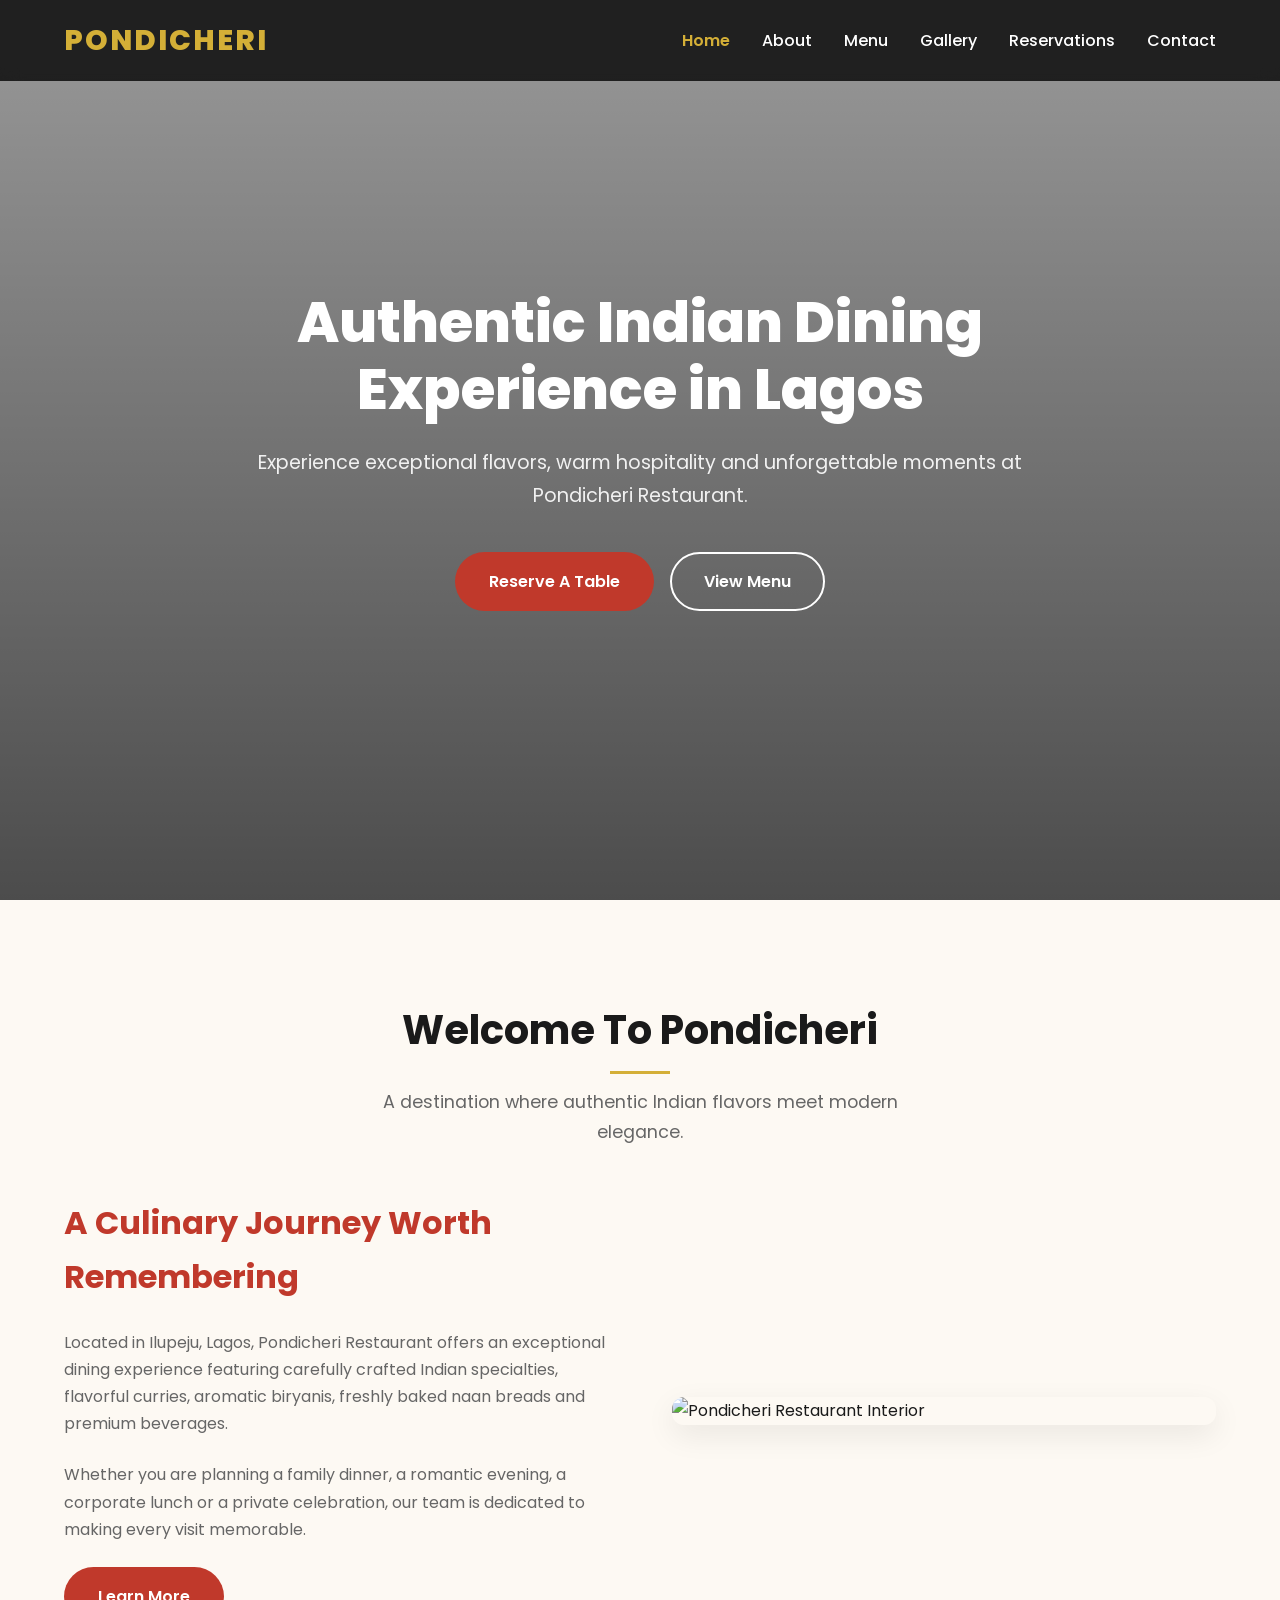
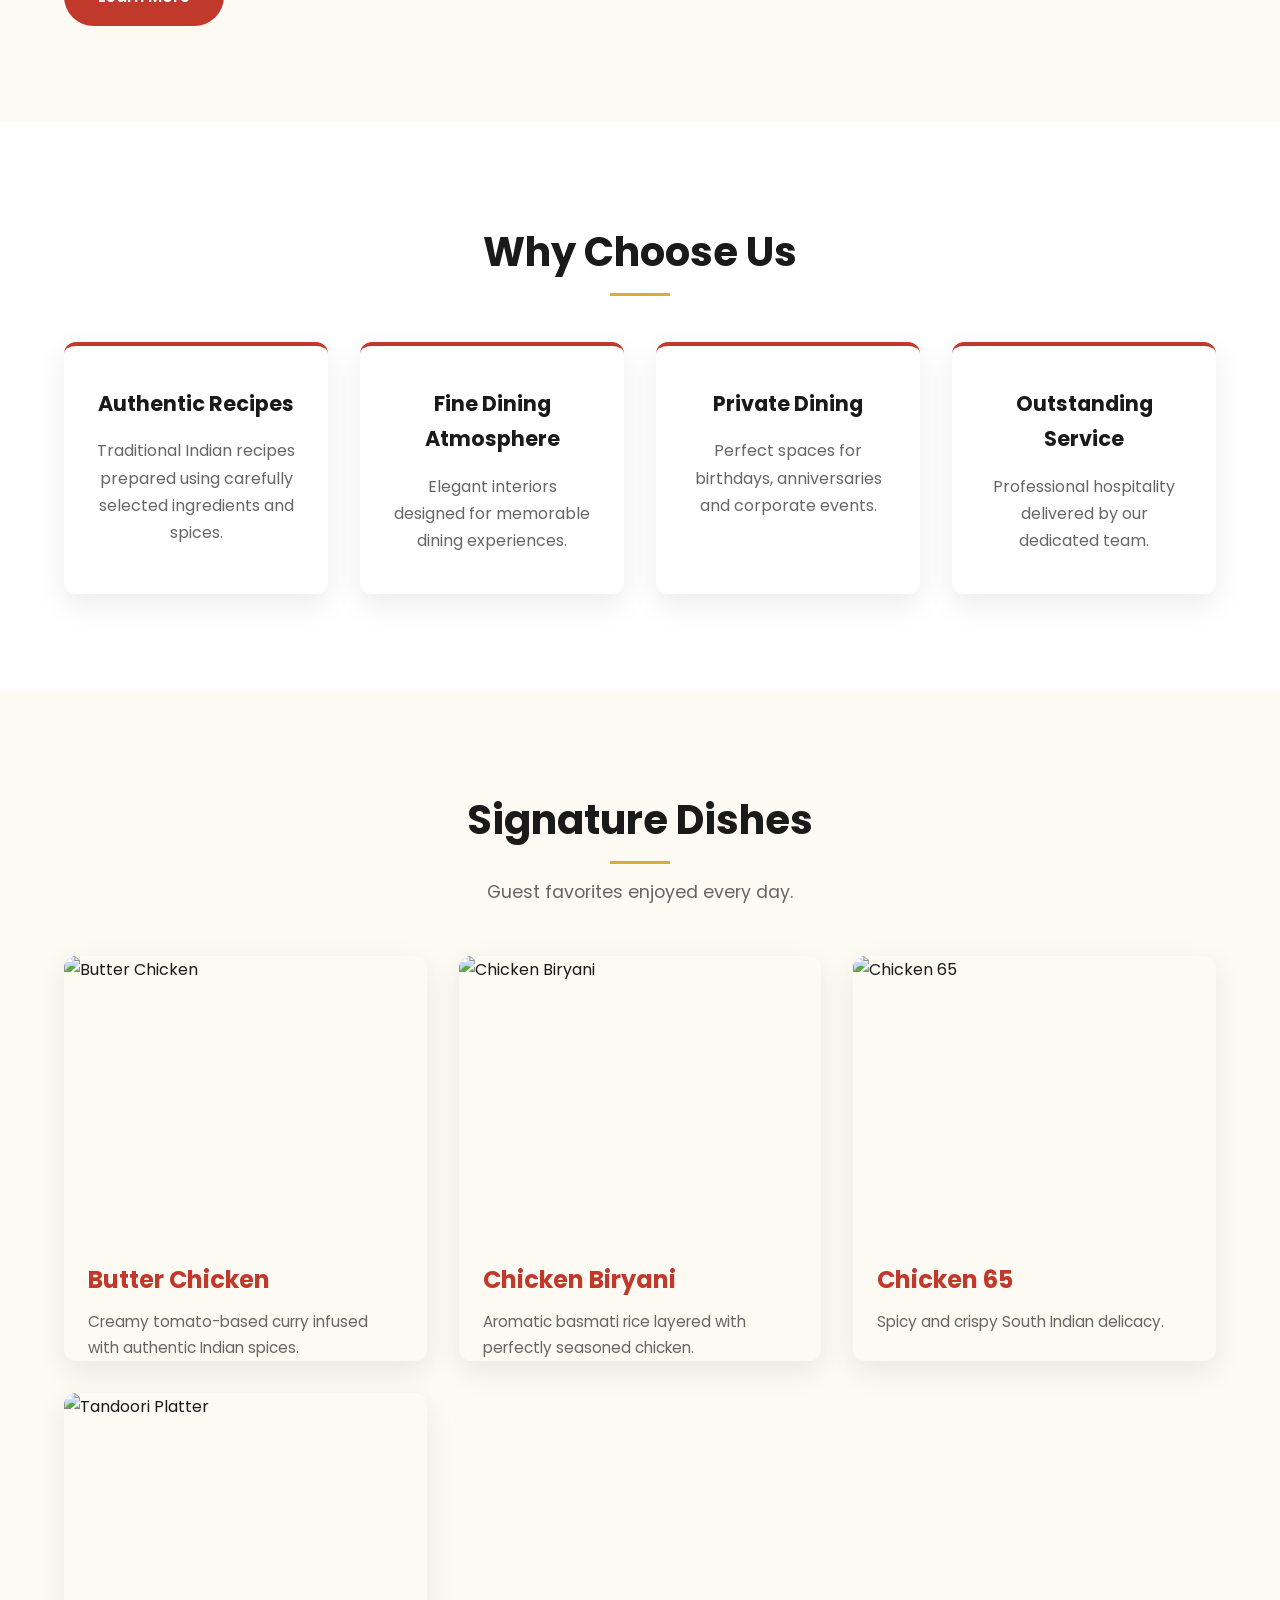
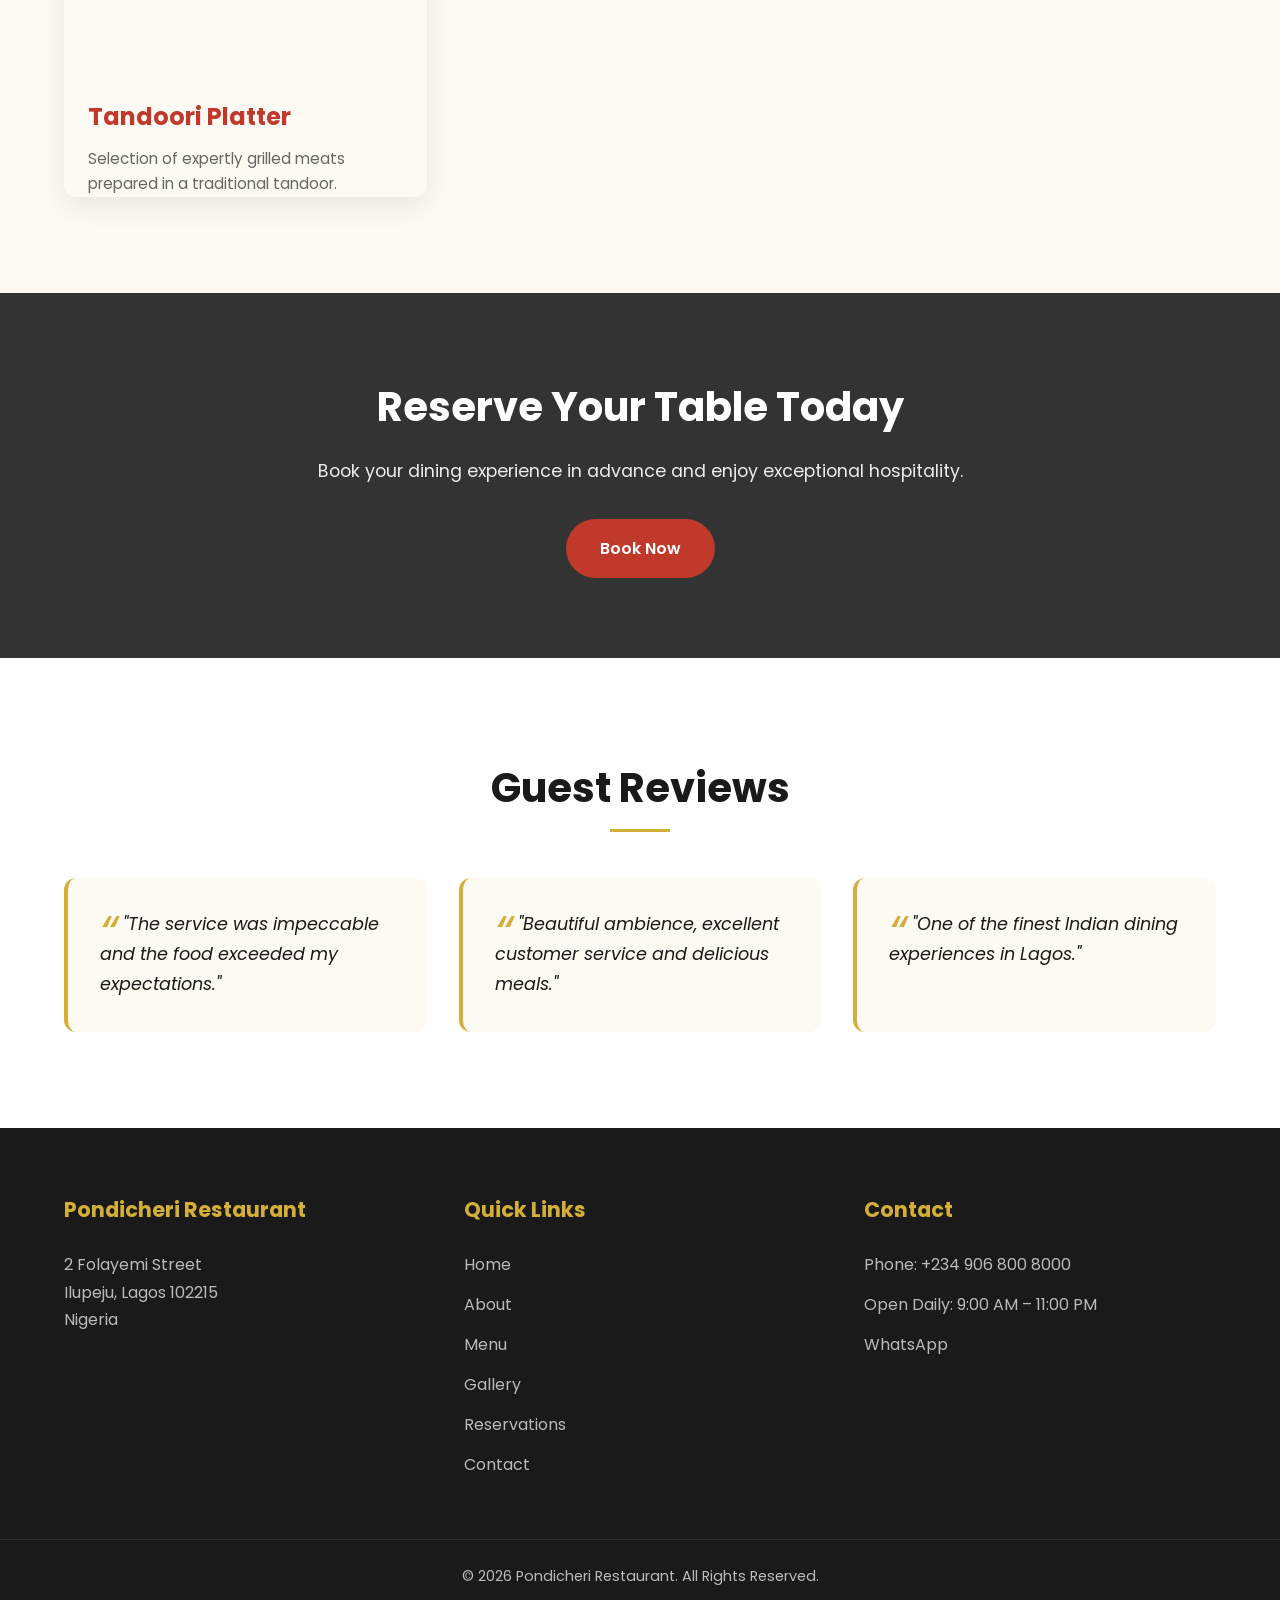
==== index.html @ 2c563795 "Add files via upload" ====
<!DOCTYPE html>
<html lang="en">
<head>
<meta charset="UTF-8">
<meta name="viewport" content="width=device-width, initial-scale=1.0">

<title>Pondicheri Restaurant | Authentic Indian Dining in Lagos</title>

<meta name="description" content="Authentic Indian dining experience in Lagos. Enjoy biryani, butter chicken, tandoori specialties, private dining and reservations at Pondicheri Restaurant.">

<meta name="keywords" content="Pondicheri Lagos, Indian Restaurant Lagos, Fine Dining Lagos, Butter Chicken Lagos, Chicken Biryani Lagos">

<meta property="og:title" content="Pondicheri Restaurant Lagos">
<meta property="og:description" content="Authentic Indian Dining Experience">
<meta property="og:type" content="website">

<link rel="stylesheet" href="style.css">

<link href="https://fonts.googleapis.com/css2?family=Poppins:wght@300;400;500;600;700;800&display=swap" rel="stylesheet">
</head>

<body>

<header class="header">

<div class="container">

<a href="index.html" class="logo">
PONDICHERI
</a>

<nav class="navbar">

<ul class="nav-links">

<li><a href="index.html">Home</a></li>

<li><a href="about.html">About</a></li>

<li><a href="menu.html">Menu</a></li>

<li><a href="gallery.html">Gallery</a></li>

<li><a href="reservations.html">Reservations</a></li>

<li><a href="contact.html">Contact</a></li>

</ul>

</nav>

<button id="menu-btn" class="menu-btn">
☰
</button>

</div>

</header>

<section class="hero">

<div class="overlay"></div>

<div class="hero-content">

<h1>
Authentic Indian Dining Experience in Lagos
</h1>

<p>
Experience exceptional flavors, warm hospitality and unforgettable moments at Pondicheri Restaurant.
</p>

<div class="hero-buttons">

<a href="reservation.html" class="btn-primary">
Reserve A Table
</a>

<a href="menu.html" class="btn-secondary">
View Menu
</a>

</div>

</div>

</section>

<section class="welcome">

<div class="container">

<div class="section-title">

<h2>Welcome To Pondicheri</h2>

<p>
A destination where authentic Indian flavors meet modern elegance.
</p>

</div>

<div class="welcome-grid">

<div class="welcome-text">

<h3>
A Culinary Journey Worth Remembering
</h3>

<p>
Located in Ilupeju, Lagos, Pondicheri Restaurant offers an exceptional dining experience featuring carefully crafted Indian specialties, flavorful curries, aromatic biryanis, freshly baked naan breads and premium beverages.
</p>

<p>
Whether you are planning a family dinner, a romantic evening, a corporate lunch or a private celebration, our team is dedicated to making every visit memorable.
</p>

<a href="about.html" class="btn-primary">
Learn More
</a>

</div>

<div class="welcome-image">

<img src="assets/images/restaurant-interior.jpg"
alt="Pondicheri Restaurant Interior">

</div>

</div>

</div>

</section>

<section class="features">

<div class="container">

<div class="section-title">

<h2>Why Choose Us</h2>

</div>

<div class="features-grid">

<div class="feature-card">

<h3>Authentic Recipes</h3>

<p>
Traditional Indian recipes prepared using carefully selected ingredients and spices.
</p>

</div>

<div class="feature-card">

<h3>Fine Dining Atmosphere</h3>

<p>
Elegant interiors designed for memorable dining experiences.
</p>

</div>

<div class="feature-card">

<h3>Private Dining</h3>

<p>
Perfect spaces for birthdays, anniversaries and corporate events.
</p>

</div>

<div class="feature-card">

<h3>Outstanding Service</h3>

<p>
Professional hospitality delivered by our dedicated team.
</p>

</div>

</div>

</div>

</section>

<section class="signature-dishes">

<div class="container">

<div class="section-title">

<h2>Signature Dishes</h2>

<p>
Guest favorites enjoyed every day.
</p>

</div>

<div class="dish-grid">

<div class="dish-card">

<img src="assets/images/butter-chicken.jpg" alt="Butter Chicken">

<h3>Butter Chicken</h3>

<p>
Creamy tomato-based curry infused with authentic Indian spices.
</p>

</div>

<div class="dish-card">

<img src="assets/images/biryani.jpg" alt="Chicken Biryani">

<h3>Chicken Biryani</h3>

<p>
Aromatic basmati rice layered with perfectly seasoned chicken.
</p>

</div>

<div class="dish-card">

<img src="assets/images/chicken65.jpg" alt="Chicken 65">

<h3>Chicken 65</h3>

<p>
Spicy and crispy South Indian delicacy.
</p>

</div>

<div class="dish-card">

<img src="assets/images/tandoori.jpg" alt="Tandoori Platter">

<h3>Tandoori Platter</h3>

<p>
Selection of expertly grilled meats prepared in a traditional tandoor.
</p>

</div>

</div>

</div>

</section>

<section class="reservation-banner">

<div class="container">

<h2>
Reserve Your Table Today
</h2>

<p>
Book your dining experience in advance and enjoy exceptional hospitality.
</p>

<a href="reservations.html" class="btn-primary">
Book Now
</a>

</div>

</section>

<section class="testimonials">

<div class="container">

<div class="section-title">

<h2>Guest Reviews</h2>

</div>

<div class="testimonial-grid">

<div class="testimonial">

<p>
"The service was impeccable and the food exceeded my expectations."
</p>

</div>

<div class="testimonial">

<p>
"Beautiful ambience, excellent customer service and delicious meals."
</p>

</div>

<div class="testimonial">

<p>
"One of the finest Indian dining experiences in Lagos."
</p>

</div>

</div>

</div>

</section>

<footer class="footer">

<div class="container footer-grid">

<div>

<h3>Pondicheri Restaurant</h3>

<p>
2 Folayemi Street<br>
Ilupeju, Lagos 102215<br>
Nigeria
</p>

</div>

<div>

<h3>Quick Links</h3>

<ul>

<li><a href="index.html">Home</a></li>

<li><a href="about.html">About</a></li>

<li><a href="menu.html">Menu</a></li>

<li><a href="gallery.html">Gallery</a></li>

<li><a href="reservation.html">Reservations</a></li>

<li><a href="contact.html">Contact</a></li>

</ul>

</div>

<div>

<h3>Contact</h3>

<p>Phone: +234 906 800 8000</p>

<p>Open Daily: 9:00 AM – 11:00 PM</p>

<a href="https://wa.me/2349068008000" target="_blank">
WhatsApp
</a>

</div>

</div>

<div class="copyright">

<p>
© 2026 Pondicheri Restaurant. All Rights Reserved.
</p>

</div>

</footer>


<script src="index.js">
    
</script>
</body>
</html>
---- style.css ----
:root {
  --primary: #C0392B;
  --primary-dark: #A93226;
  --accent: #D4AF37;
  --dark: #1A1A1A;
  --light: #FDF9F3;
  --gray: #666;
  --white: #FFFFFF;
  --shadow: 0 10px 30px rgba(0,0,0,0.08);
  --radius: 12px;
}

* {
  margin: 0;
  padding: 0;
  box-sizing: border-box;
}

html {
  scroll-behavior: smooth;
}

body {
  font-family: 'Poppins', sans-serif;
  line-height: 1.7;
  color: var(--dark);
  background: var(--white);
}

img {
  max-width: 100%;
  display: block;
}

.container {
  width: 90%;
  max-width: 1200px;
  margin: 0 auto;
}

.section-title {
  text-align: center;
  margin-bottom: 3rem;
}

.section-title h2 {
  font-size: 2.5rem;
  font-weight: 700;
  color: var(--dark);
  margin-bottom: 0.5rem;
  position: relative;
  display: inline-block;
}

.section-title h2:after {
  content: '';
  position: absolute;
  bottom: -10px;
  left: 50%;
  transform: translateX(-50%);
  width: 60px;
  height: 3px;
  background: var(--accent);
}

.section-title p {
  color: var(--gray);
  font-size: 1.1rem;
  max-width: 600px;
  margin: 1rem auto 0;
}

.btn-primary, .btn-secondary {
  display: inline-block;
  padding: 14px 32px;
  border-radius: 50px;
  font-weight: 600;
  text-decoration: none;
  transition: all 0.3s ease;
  font-size: 1rem;
  border: 2px solid transparent;
}

.btn-primary {
  background: var(--primary);
  color: var(--white);
}

.btn-primary:hover {
  background: var(--primary-dark);
  transform: translateY(-3px);
  box-shadow: 0 8px 20px rgba(192, 57, 43, 0.3);
}

.btn-secondary {
  background: transparent;
  color: var(--white);
  border-color: var(--white);
}

.btn-secondary:hover {
  background: var(--white);
  color: var(--dark);
  transform: translateY(-3px);
}

/* Header */
.header {
  position: fixed;
  top: 0;
  width: 100%;
  background: rgba(26, 26, 26, 0.95);
  backdrop-filter: blur(10px);
  z-index: 1000;
  padding: 1rem 0;
}

.header .container {
  display: flex;
  justify-content: space-between;
  align-items: center;
}

.logo {
  font-size: 1.8rem;
  font-weight: 800;
  color: var(--accent);
  text-decoration: none;
  letter-spacing: 2px;
}

.nav-links {
  display: flex;
  list-style: none;
  gap: 2rem;
}

.nav-links a {
  color: var(--white);
  text-decoration: none;
  font-weight: 500;
  transition: color 0.3s ease;
}

.nav-links a:hover {
  color: var(--accent);
}

.menu-btn {
  display: none;
  background: none;
  border: none;
  color: var(--white);
  font-size: 1.8rem;
  cursor: pointer;
}

/* Hero */
.hero {
  height: 100vh;
  background: url('assets/images/hero-bg.jpg') center/cover no-repeat;
  position: relative;
  display: flex;
  align-items: center;
  text-align: center;
  color: var(--white);
}

.overlay {
  position: absolute;
  inset: 0;
  background: linear-gradient(0deg, rgba(0,0,0,0.7), rgba(0,0,0,0.4));
}

.hero-content {
  position: relative;
  z-index: 2;
  max-width: 800px;
  margin: 0 auto;
  padding: 0 1rem;
}

.hero h1 {
  font-size: 3.5rem;
  font-weight: 800;
  line-height: 1.2;
  margin-bottom: 1.5rem;
}

.hero p {
  font-size: 1.2rem;
  margin-bottom: 2.5rem;
  opacity: 0.9;
}

.hero-buttons {
  display: flex;
  gap: 1rem;
  justify-content: center;
  flex-wrap: wrap;
}

/* Welcome */
.welcome {
  padding: 6rem 0;
  background: var(--light);
}

.welcome-grid {
  display: grid;
  grid-template-columns: 1fr 1fr;
  gap: 4rem;
  align-items: center;
}

.welcome-text h3 {
  font-size: 2rem;
  margin-bottom: 1.5rem;
  color: var(--primary);
}

.welcome-text p {
  margin-bottom: 1.5rem;
  color: var(--gray);
}

.welcome-image img {
  border-radius: var(--radius);
  box-shadow: var(--shadow);
}

/* Features */
.features {
  padding: 6rem 0;
}

.features-grid {
  display: grid;
  grid-template-columns: repeat(auto-fit, minmax(250px, 1fr));
  gap: 2rem;
}

.feature-card {
  background: var(--white);
  padding: 2.5rem 2rem;
  border-radius: var(--radius);
  text-align: center;
  box-shadow: var(--shadow);
  transition: transform 0.3s ease;
  border-top: 4px solid var(--primary);
}

.feature-card:hover {
  transform: translateY(-10px);
}

.feature-card h3 {
  font-size: 1.3rem;
  margin-bottom: 1rem;
  color: var(--dark);
}

.feature-card p {
  color: var(--gray);
}

/* Signature Dishes */
.signature-dishes {
  padding: 6rem 0;
  background: var(--light);
}

.dish-grid {
  display: grid;
  grid-template-columns: repeat(auto-fit, minmax(270px, 1fr));
  gap: 2rem;
}

.dish-card {
  background: var(--white);
  border-radius: var(--radius);
  overflow: hidden;
  box-shadow: var(--shadow);
  transition: transform 0.3s ease;
}

.dish-card:hover {
  transform: translateY(-8px);
}

.dish-card img {
  height: 250px;
  width: 100%;
  object-fit: cover;
}

.dish-card h3 {
  padding: 1.5rem 1.5rem 0.5rem;
  font-size: 1.4rem;
  color: var(--primary);
}

.dish-card p {
  padding: 0 1.5rem 1.5rem;
  color: var(--gray);
}

/* Reservation Banner */
.reservation-banner {
  padding: 5rem 0;
  background: linear-gradient(rgba(0,0,0,0.8), rgba(0,0,0,0.8)), url('assets/images/tandoor.jpg') center/cover;
  text-align: center;
  color: var(--white);
}

.reservation-banner h2 {
  font-size: 2.5rem;
  margin-bottom: 1rem;
}

.reservation-banner p {
  margin-bottom: 2rem;
  font-size: 1.1rem;
  opacity: 0.9;
}

/* Testimonials */
.testimonials {
  padding: 6rem 0;
}

.testimonial-grid {
  display: grid;
  grid-template-columns: repeat(auto-fit, minmax(300px, 1fr));
  gap: 2rem;
}

.testimonial {
  background: var(--light);
  padding: 2rem;
  border-radius: var(--radius);
  border-left: 4px solid var(--accent);
}

.testimonial p {
  font-style: italic;
  color: var(--dark);
  font-size: 1.1rem;
}

.testimonial p:before {
  content: "“";
  font-size: 3rem;
  color: var(--accent);
  line-height: 0;
  vertical-align: -0.4em;
}

/* Footer */
.footer {
  background: var(--dark);
  color: var(--white);
  padding: 4rem 0 0;
}

.footer-grid {
  display: grid;
  grid-template-columns: repeat(auto-fit, minmax(250px, 1fr));
  gap: 3rem;
  padding-bottom: 3rem;
}

.footer h3 {
  color: var(--accent);
  margin-bottom: 1.5rem;
  font-size: 1.3rem;
}

.footer p, .footer a {
  color: rgba(255,255,255,0.7);
  text-decoration: none;
  margin-bottom: 0.8rem;
  display: block;
}

.footer a:hover {
  color: var(--accent);
}

.footer ul {
  list-style: none;
}

.copyright {
  border-top: 1px solid rgba(255,255,255,0.1);
  text-align: center;
  padding: 1.5rem 0;
  color: rgba(255,255,255,0.5);
  font-size: 0.9rem;
}

/* Responsive */
@media (max-width: 768px) {
  .nav-links {
    display: none;
  }
  
  .menu-btn {
    display: block;
  }
  
  .hero h1 {
    font-size: 2.5rem;
  }
  
  .welcome-grid {
    grid-template-columns: 1fr;
    gap: 2rem;
  }
  
  .section-title h2 {
    font-size: 2rem;
  }
  
  .hero-buttons {
    flex-direction: column;
    align-items: center;
  }
  
  .btn-primary, .btn-secondary {
    width: 80%;
    text-align: center;
  }
}
/* About Page Styles */

/* Active nav link */
.nav-links a.active {
  color: var(--accent);
  font-weight: 600;
}

/* Page Banner */
.page-banner {
  padding: 10rem 0 6rem;
  background: linear-gradient(rgba(0, 0, 0, 0.75), rgba(0, 0, 0, 0.75)), url('assets/images/about-banner.jpg') center/cover no-repeat;
  text-align: center;
  color: var(--white);
  margin-top: 70px;
}

.page-banner h1 {
  font-size: 3rem;
  font-weight: 800;
  margin-bottom: 1rem;
}

.page-banner p {
  font-size: 1.2rem;
  max-width: 700px;
  margin: 0 auto;
  opacity: 0.9;
}

/* About Section */
.about-section {
  padding: 6rem 0;
  background: var(--white);
}

.about-grid {
  display: grid;
  grid-template-columns: 1fr 1fr;
  gap: 4rem;
  align-items: center;
}

.about-image img {
  border-radius: var(--radius);
  box-shadow: var(--shadow);
  width: 100%;
  height: 500px;
  object-fit: cover;
}

.about-content h2 {
  font-size: 2.2rem;
  color: var(--primary);
  margin-bottom: 1.5rem;
  position: relative;
}

.about-content h2:after {
  content: '';
  position: absolute;
  bottom: -10px;
  left: 0;
  width: 60px;
  height: 3px;
  background: var(--accent);
}

.about-content p {
  margin-bottom: 1.2rem;
  color: var(--gray);
  font-size: 1.05rem;
}

/* Mission Section */
.mission-section {
  padding: 5rem 0;
  background: var(--light);
  text-align: center;
}

.mission-content {
  max-width: 800px;
  margin: 0 auto;
}

.mission-content p {
  font-size: 1.15rem;
  color: var(--gray);
  margin-bottom: 1.5rem;
  line-height: 1.8;
}

/* Values Section */
.values-section {
  padding: 6rem 0;
  background: var(--white);
}

.values-grid {
  display: grid;
  grid-template-columns: repeat(auto-fit, minmax(250px, 1fr));
  gap: 2rem;
}

.value-card {
  background: var(--light);
  padding: 2.5rem 2rem;
  border-radius: var(--radius);
  text-align: center;
  transition: all 0.3s ease;
  border-bottom: 4px solid transparent;
}

.value-card:hover {
  border-bottom-color: var(--primary);
  transform: translateY(-8px);
  box-shadow: var(--shadow);
}

.value-card h3 {
  font-size: 1.4rem;
  margin-bottom: 1rem;
  color: var(--primary);
}

.value-card p {
  color: var(--gray);
}

/* Experience Section */
.experience-section {
  padding: 6rem 0;
  background: var(--light);
}

.experience-grid {
  display: grid;
  grid-template-columns: repeat(auto-fit, minmax(300px, 1fr));
  gap: 2rem;
}

.experience-card {
  background: var(--white);
  padding: 2.5rem;
  border-radius: var(--radius);
  box-shadow: var(--shadow);
  position: relative;
  overflow: hidden;
}

.experience-card:before {
  content: '';
  position: absolute;
  top: 0;
  left: 0;
  width: 100%;
  height: 4px;
  background: var(--accent);
}

.experience-card h3 {
  font-size: 1.5rem;
  margin-bottom: 1rem;
  color: var(--dark);
}

.experience-card p {
  color: var(--gray);
}

/* Chef Section */
.chef-section {
  padding: 6rem 0;
  background: linear-gradient(rgba(26, 26, 26, 0.9), rgba(26, 26, 26, 0.9)), url('assets/images/kitchen.jpg') center/cover no-repeat;
  color: var(--white);
  text-align: center;
}

.chef-content {
  max-width: 800px;
  margin: 0 auto;
}

.chef-content h2 {
  font-size: 2.5rem;
  margin-bottom: 1.5rem;
  color: var(--accent);
}

.chef-content p {
  font-size: 1.1rem;
  margin-bottom: 1.2rem;
  opacity: 0.9;
  line-height: 1.8;
}

/* Responsive */
@media (max-width: 992px) {
  .about-grid {
    grid-template-columns: 1fr;
    gap: 3rem;
  }
  
  .about-image img {
    height: 400px;
  }
  
  .page-banner h1 {
    font-size: 2.5rem;
  }
}

@media (max-width: 768px) {
  .page-banner {
    padding: 8rem 0 4rem;
  }
  
  .page-banner h1 {
    font-size: 2rem;
  }
  
  .about-content h2 {
    font-size: 1.8rem;
  }
  
  .chef-content h2 {
    font-size: 2rem;
  }
}
/* Menu Page Styles */

/* Menu Section - Chef's Recommended */
.menu-section {
  padding: 6rem 0;
  background: var(--white);
}

.featured-dishes {
  display: grid;
  grid-template-columns: repeat(auto-fit, minmax(320px, 1fr));
  gap: 2.5rem;
  margin-top: 2rem;
}

.dish-card {
  background: var(--light);
  border-radius: var(--radius);
  overflow: hidden;
  box-shadow: var(--shadow);
  transition: all 0.3s ease;
  position: relative;
}

.dish-card:hover {
  transform: translateY(-10px);
  box-shadow: 0 20px 40px rgba(0, 0, 0, 0.12);
}

.dish-card img {
  height: 280px;
  width: 100%;
  object-fit: cover;
}

.dish-card h3 {
  padding: 1.5rem 1.5rem 0.5rem;
  font-size: 1.5rem;
  color: var(--primary);
  font-weight: 700;
}

.dish-card p {
  padding: 0 1.5rem;
  color: var(--gray);
  font-size: 0.95rem;
  min-height: 50px;
}

.dish-card .price {
  display: block;
  padding: 1rem 1.5rem 1.5rem;
  font-size: 1.3rem;
  font-weight: 700;
  color: var(--accent);
}

/* Menu Category Sections */
.menu-category {
  padding: 5rem 0;
  border-bottom: 1px solid rgba(0, 0, 0, 0.06);
}

.menu-category:nth-child(even) {
  background: var(--light);
}

.menu-category:last-of-type {
  border-bottom: none;
}

.menu-category h2 {
  font-size: 2.2rem;
  color: var(--dark);
  margin-bottom: 3rem;
  text-align: center;
  position: relative;
  display: inline-block;
  width: 100%;
}

.menu-category h2:after {
  content: '';
  position: absolute;
  bottom: -12px;
  left: 50%;
  transform: translateX(-50%);
  width: 80px;
  height: 3px;
  background: var(--primary);
}

.menu-list {
  display: grid;
  grid-template-columns: repeat(auto-fit, minmax(450px, 1fr));
  gap: 2rem;
  max-width: 1100px;
  margin: 0 auto;
}

.menu-item {
  display: flex;
  justify-content: space-between;
  align-items: flex-start;
  gap: 1.5rem;
  padding: 1.8rem;
  background: var(--white);
  border-radius: var(--radius);
  border-left: 4px solid transparent;
  transition: all 0.3s ease;
}

.menu-category:nth-child(even) .menu-item {
  background: var(--white);
}

.menu-item:hover {
  border-left-color: var(--accent);
  box-shadow: var(--shadow);
  transform: translateX(5px);
}

.menu-item h3 {
  font-size: 1.25rem;
  color: var(--dark);
  margin-bottom: 0.5rem;
  font-weight: 600;
}

.menu-item p {
  color: var(--gray);
  font-size: 0.95rem;
  line-height: 1.6;
  flex: 1;
}

.menu-item span {
  font-size: 1.2rem;
  font-weight: 700;
  color: var(--primary);
  white-space: nowrap;
  padding-top: 2px;
}

/* Responsive */
@media (max-width: 992px) {
  .menu-list {
    grid-template-columns: 1fr;
  }
}

@media (max-width: 768px) {
  .featured-dishes {
    grid-template-columns: 1fr;
  }
  
  .menu-category h2 {
    font-size: 1.8rem;
  }
  
  .menu-item {
    flex-direction: column;
    gap: 0.8rem;
  }
  
  .menu-item span {
    align-self: flex-start;
  }
  
  .dish-card img {
    height: 240px;
  }
}
/* Gallery Page Styles */

/* Gallery Intro */
.gallery-intro {
  padding: 6rem 0 3rem;
  background: var(--white);
}

/* Gallery Section */
.gallery-section {
  padding: 4rem 0;
  background: var(--white);
}

.gallery-section:nth-of-type(even) {
  background: var(--light);
}

.gallery-heading {
  font-size: 2.2rem;
  color: var(--dark);
  text-align: center;
  margin-bottom: 3rem;
  position: relative;
  font-weight: 700;
}

.gallery-heading:after {
  content: '';
  position: absolute;
  bottom: -12px;
  left: 50%;
  transform: translateX(-50%);
  width: 80px;
  height: 3px;
  background: var(--accent);
}

/* Gallery Grid */
.gallery-grid {
  display: grid;
  grid-template-columns: repeat(auto-fit, minmax(300px, 1fr));
  gap: 1.5rem;
  margin-bottom: 2rem;
}

.gallery-item {
  position: relative;
  border-radius: var(--radius);
  overflow: hidden;
  cursor: pointer;
  height: 320px;
  box-shadow: var(--shadow);
  transition: all 0.4s ease;
}

.gallery-item:hover {
  transform: translateY(-8px);
  box-shadow: 0 20px 40px rgba(0, 0, 0, 0.15);
}

.gallery-item img {
  width: 100%;
  height: 100%;
  object-fit: cover;
  transition: transform 0.5s ease;
}

.gallery-item:hover img {
  transform: scale(1.1);
}

.gallery-overlay {
  position: absolute;
  inset: 0;
  background: linear-gradient(0deg, rgba(0, 0, 0, 0.85) 0%, rgba(0, 0, 0, 0.3) 50%, transparent 100%);
  display: flex;
  align-items: flex-end;
  justify-content: center;
  padding: 1.5rem;
  opacity: 0;
  transition: opacity 0.4s ease;
}

.gallery-item:hover .gallery-overlay {
  opacity: 1;
}

.gallery-overlay h3 {
  color: var(--white);
  font-size: 1.3rem;
  font-weight: 600;
  text-align: center;
  transform: translateY(20px);
  transition: transform 0.4s ease;
}

.gallery-item:hover .gallery-overlay h3 {
  transform: translateY(0);
}

/* Masonry-style variation for ambience section */
.gallery-section:nth-of-type(3) .gallery-grid {
  grid-auto-rows: 280px;
}

.gallery-section:nth-of-type(3) .gallery-item:nth-child(2),
.gallery-section:nth-of-type(3) .gallery-item:nth-child(5) {
  grid-row: span 2;
  height: auto;
}

/* Responsive */
@media (max-width: 992px) {
  .gallery-grid {
    grid-template-columns: repeat(auto-fit, minmax(250px, 1fr));
  }
  
  .gallery-item {
    height: 280px;
  }
  
  .gallery-section:nth-of-type(3) .gallery-item:nth-child(2),
  .gallery-section:nth-of-type(3) .gallery-item:nth-child(5) {
    grid-row: span 1;
  }
}

@media (max-width: 768px) {
  .gallery-heading {
    font-size: 1.8rem;
  }
  
  .gallery-grid {
    grid-template-columns: 1fr;
    gap: 1.2rem;
  }
  
  .gallery-item {
    height: 250px;
  }
  
  .gallery-overlay {
    opacity: 1;
    background: linear-gradient(0deg, rgba(0, 0, 0, 0.7) 0%, transparent 70%);
  }
  
  .gallery-overlay h3 {
    transform: translateY(0);
    font-size: 1.1rem;
  }
}
/* Reservations Page Styles */

/* Reservation Section */
.reservation-section {
  padding: 6rem 0;
  background: var(--white);
}

.reservation-wrapper {
  display: grid;
  grid-template-columns: 1fr 1.2fr;
  gap: 4rem;
  align-items: start;
}

/* Left Side - Info */
.reservation-info h2 {
  font-size: 2.2rem;
  color: var(--primary);
  margin-bottom: 1.5rem;
  line-height: 1.3;
}

.reservation-info p {
  color: var(--gray);
  font-size: 1.05rem;
  margin-bottom: 2rem;
}

.reservation-benefits {
  list-style: none;
  margin-bottom: 2.5rem;
}

.reservation-benefits li {
  padding: 0.8rem 0 0.8rem 2rem;
  position: relative;
  color: var(--dark);
  font-weight: 500;
}

.reservation-benefits li:before {
  content: '✓';
  position: absolute;
  left: 0;
  color: var(--accent);
  font-weight: 700;
  font-size: 1.2rem;
}

.contact-card {
  background: var(--light);
  padding: 2rem;
  border-radius: var(--radius);
  border-left: 4px solid var(--primary);
}

.contact-card h3 {
  color: var(--primary);
  margin-bottom: 1rem;
  font-size: 1.3rem;
}

.contact-card p {
  margin-bottom: 0.5rem;
  color: var(--dark);
  font-weight: 600;
}

/* Right Side - Form */
.reservation-form-container {
  background: var(--light);
  padding: 3rem;
  border-radius: var(--radius);
  box-shadow: var(--shadow);
}

.reservation-form h2 {
  font-size: 1.8rem;
  color: var(--dark);
  margin-bottom: 2rem;
  text-align: center;
}

.form-group {
  margin-bottom: 1.5rem;
}

.form-group label {
  display: block;
  margin-bottom: 0.5rem;
  color: var(--dark);
  font-weight: 600;
  font-size: 0.95rem;
}

.form-group input,
.form-group select,
.form-group textarea {
  width: 100%;
  padding: 14px 16px;
  border: 2px solid #E0E0E0;
  border-radius: 8px;
  font-family: 'Poppins', sans-serif;
  font-size: 1rem;
  transition: all 0.3s ease;
  background: var(--white);
}

.form-group input:focus,
.form-group select:focus,
.form-group textarea:focus {
  outline: none;
  border-color: var(--primary);
  box-shadow: 0 0 0 4px rgba(192, 57, 43, 0.1);
}

.form-group textarea {
  resize: vertical;
  min-height: 120px;
}

.reservation-btn {
  width: 100%;
  padding: 16px;
  font-size: 1.1rem;
  margin-top: 1rem;
  cursor: pointer;
  border: none;
}

/* Reservation Policy */
.reservation-policy {
  padding: 5rem 0;
  background: var(--light);
}

.reservation-policy h2 {
  text-align: center;
  font-size: 2.2rem;
  margin-bottom: 3rem;
  color: var(--dark);
}

.policy-grid {
  display: grid;
  grid-template-columns: repeat(auto-fit, minmax(300px, 1fr));
  gap: 2rem;
}

.policy-card {
  background: var(--white);
  padding: 2.5rem 2rem;
  border-radius: var(--radius);
  text-align: center;
  box-shadow: var(--shadow);
  border-top: 4px solid var(--accent);
}

.policy-card h3 {
  font-size: 1.4rem;
  color: var(--primary);
  margin-bottom: 1rem;
}

.policy-card p {
  color: var(--gray);
  line-height: 1.7;
}

/* Responsive */
@media (max-width: 992px) {
  .reservation-wrapper {
    grid-template-columns: 1fr;
    gap: 3rem;
  }
  
  .reservation-form-container {
    padding: 2rem;
  }
}

@media (max-width: 768px) {
  .reservation-info h2 {
    font-size: 1.8rem;
  }
  
  .reservation-form h2 {
    font-size: 1.5rem;
  }
  
  .reservation-policy h2 {
    font-size: 1.8rem;
  }
  
  .form-group input,
  .form-group select,
  .form-group textarea {
    padding: 12px 14px;
  }
}
/* Contact Page Styles */

/* Contact Section */
.contact-section {
  padding: 6rem 0;
  background: var(--white);
}

.contact-grid {
  display: grid;
  grid-template-columns: 1fr 1.2fr;
  gap: 4rem;
  align-items: start;
}

/* Left Side - Contact Info */
.contact-info h2 {
  font-size: 2.2rem;
  color: var(--primary);
  margin-bottom: 1.5rem;
}

.contact-info>p {
  color: var(--gray);
  font-size: 1.05rem;
  margin-bottom: 2.5rem;
  line-height: 1.8;
}

.contact-card {
  background: var(--light);
  padding: 1.8rem;
  border-radius: var(--radius);
  margin-bottom: 1.5rem;
  border-left: 4px solid var(--accent);
  transition: all 0.3s ease;
}

.contact-card:hover {
  box-shadow: var(--shadow);
  transform: translateX(5px);
}

.contact-card h3 {
  color: var(--primary);
  font-size: 1.2rem;
  margin-bottom: 0.8rem;
  font-weight: 600;
}

.contact-card p {
  color: var(--dark);
  line-height: 1.7;
  margin: 0;
}

.contact-card .btn-primary {
  margin-top: 0.5rem;
  padding: 12px 28px;
  font-size: 0.95rem;
}

/* Right Side - Contact Form */
.contact-form-container {
  background: var(--light);
  padding: 3rem;
  border-radius: var(--radius);
  box-shadow: var(--shadow);
}

.contact-form h2 {
  font-size: 1.8rem;
  color: var(--dark);
  margin-bottom: 2rem;
  text-align: center;
}

.contact-form .form-group {
  margin-bottom: 1.5rem;
}

.contact-form label {
  display: block;
  margin-bottom: 0.5rem;
  color: var(--dark);
  font-weight: 600;
  font-size: 0.95rem;
}

.contact-form input,
.contact-form select,
.contact-form textarea {
  width: 100%;
  padding: 14px 16px;
  border: 2px solid #E0E0E0;
  border-radius: 8px;
  font-family: 'Poppins', sans-serif;
  font-size: 1rem;
  transition: all 0.3s ease;
  background: var(--white);
}

.contact-form input:focus,
.contact-form select:focus,
.contact-form textarea:focus {
  outline: none;
  border-color: var(--primary);
  box-shadow: 0 0 0 4px rgba(192, 57, 43, 0.1);
}

.contact-form textarea {
  resize: vertical;
  min-height: 150px;
}

.contact-form button {
  width: 100%;
  padding: 16px;
  font-size: 1.1rem;
  margin-top: 1rem;
  cursor: pointer;
  border: none;
}

/* Map Section */
.map-section {
  padding: 5rem 0;
  background: var(--light);
  text-align: center;
}

.map-section h2 {
  font-size: 2.2rem;
  color: var(--dark);
  margin-bottom: 1rem;
}

.map-section p {
  color: var(--gray);
  font-size: 1.1rem;
  margin-bottom: 3rem;
  max-width: 700px;
  margin-left: auto;
  margin-right: auto;
}

.map-container {
  border-radius: var(--radius);
  overflow: hidden;
  box-shadow: var(--shadow);
  max-width: 1100px;
  margin: 0 auto;
}

.map-container iframe {
  display: block;
  filter: grayscale(20%);
  transition: filter 0.3s ease;
}

.map-container:hover iframe {
  filter: grayscale(0%);
}

/* Responsive */
@media (max-width: 992px) {
  .contact-grid {
    grid-template-columns: 1fr;
    gap: 3rem;
  }
  
  .contact-form-container {
    padding: 2rem;
  }
}

@media (max-width: 768px) {
  .contact-info h2 {
    font-size: 1.8rem;
  }
  
  .contact-form h2 {
    font-size: 1.5rem;
  }
  
  .map-section h2 {
    font-size: 1.8rem;
  }
  
  .contact-form input,
  .contact-form select,
  .contact-form textarea {
    padding: 12px 14px;
  }
  
  .map-container iframe {
    height: 350px;
  }
}
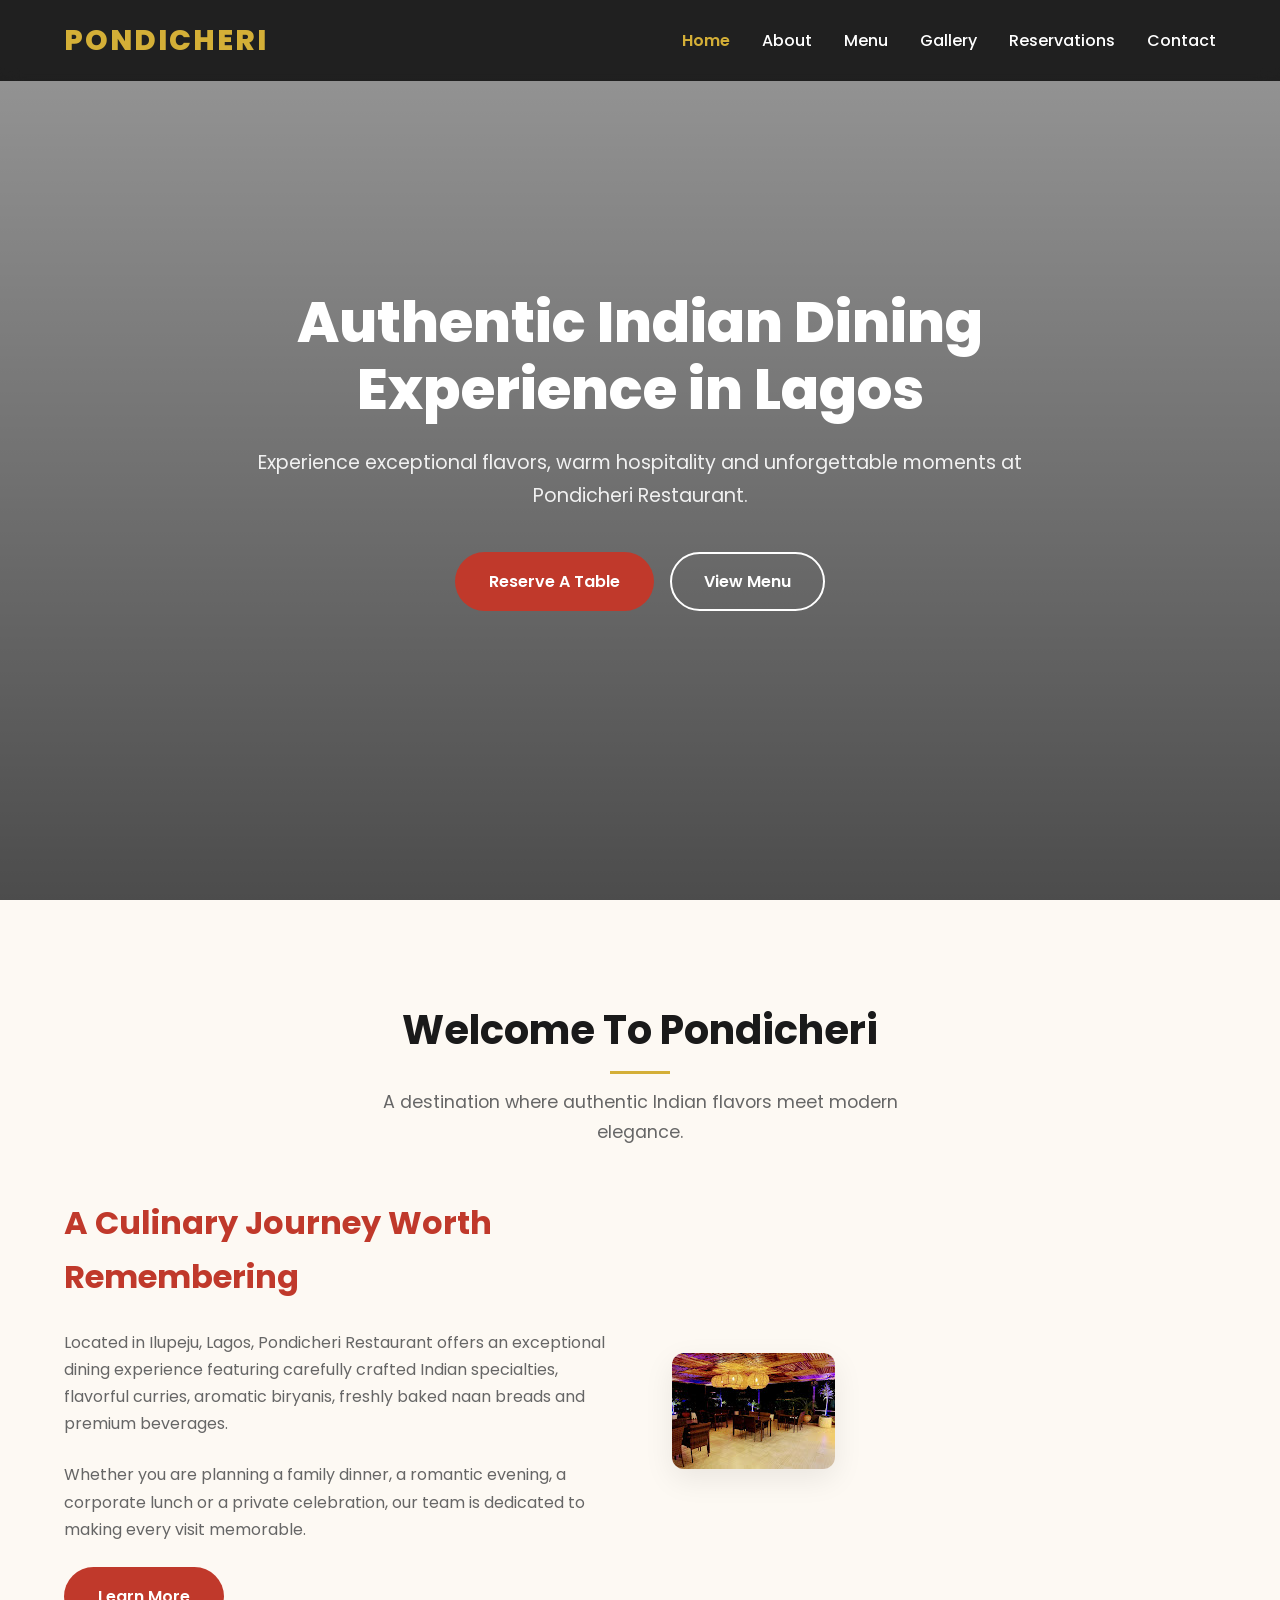
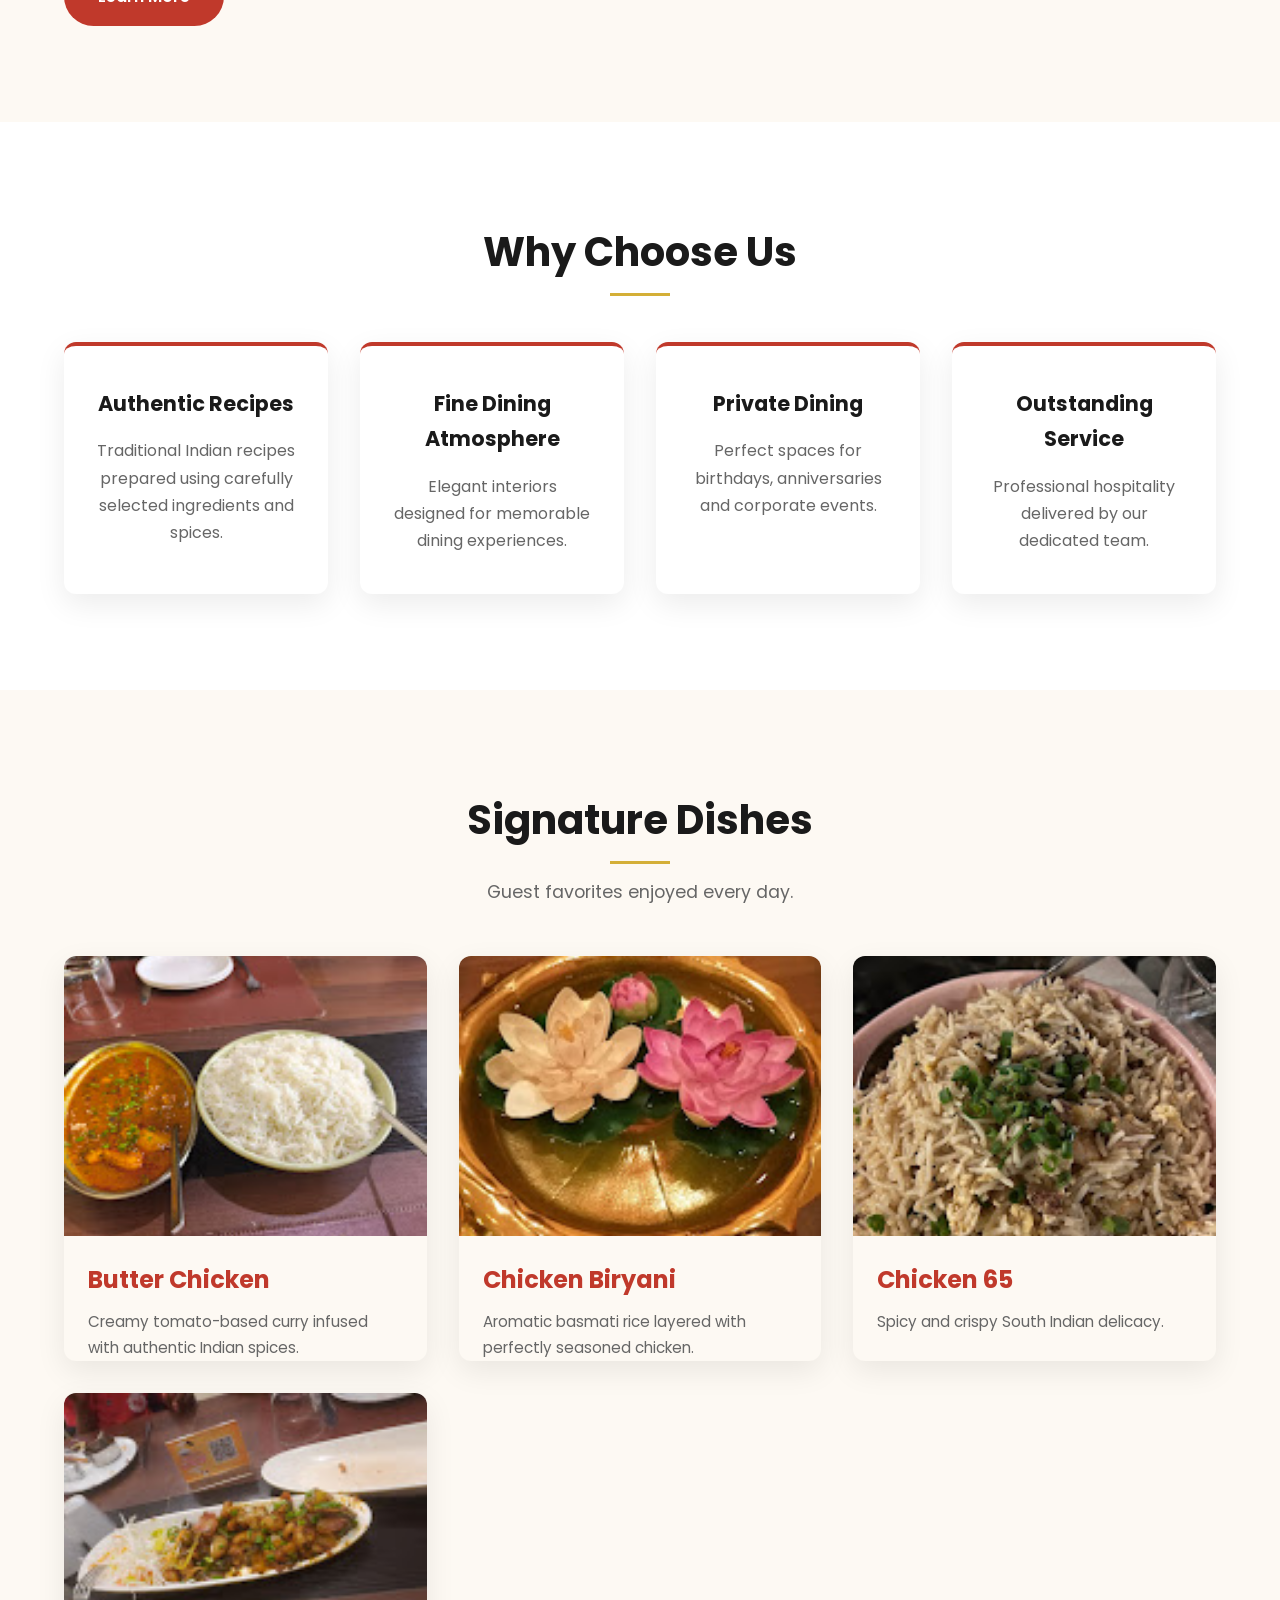
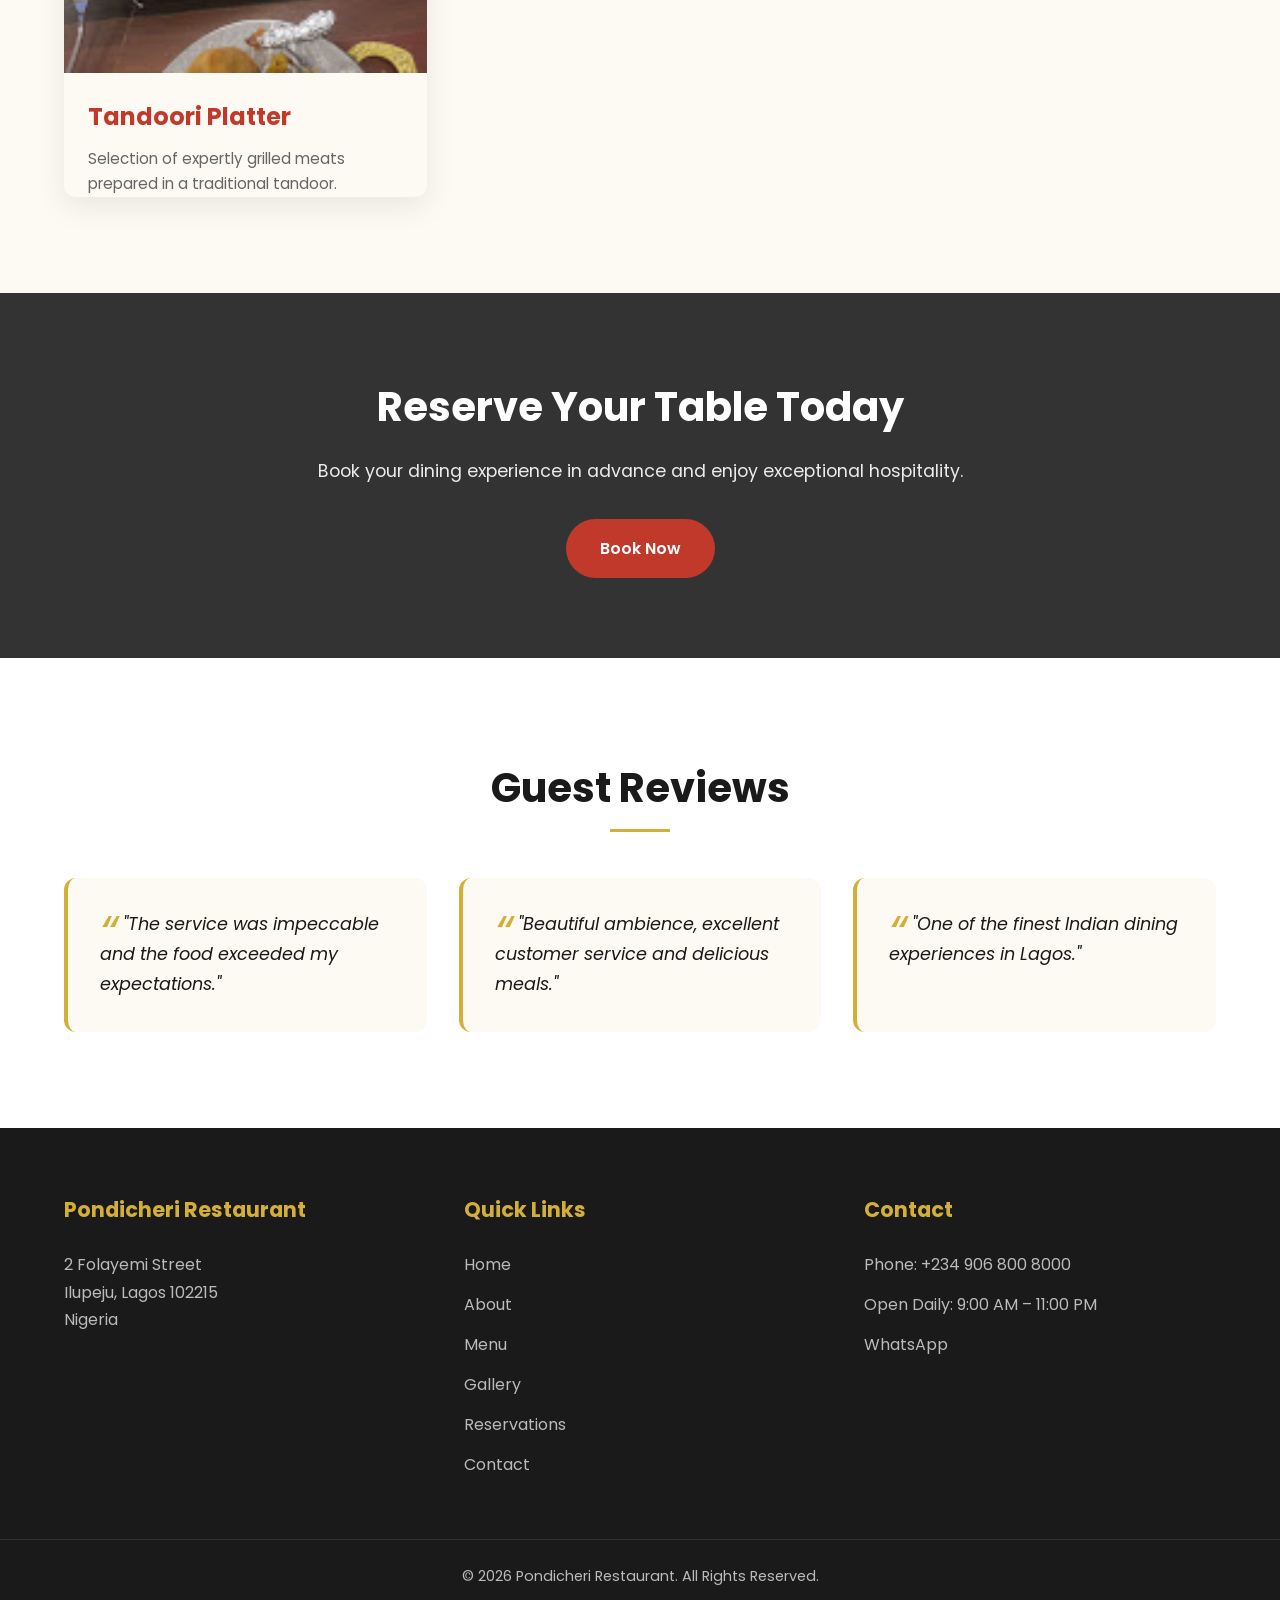
==== commit ab6a1775: "Add files via upload" ====
--- a/index.html
+++ b/index.html
@@ -125,7 +125,7 @@
 
 <div class="welcome-image">
 
-<img src="assets/images/restaurant-interior.jpg"
+<img src="gallery12.jpg"
 alt="Pondicheri Restaurant Interior">
 
 </div>
@@ -212,7 +212,7 @@
 
 <div class="dish-card">
 
-<img src="assets/images/butter-chicken.jpg" alt="Butter Chicken">
+<img src="gallery8.jpg" alt="Butter Chicken">
 
 <h3>Butter Chicken</h3>
 
@@ -224,7 +224,7 @@
 
 <div class="dish-card">
 
-<img src="assets/images/biryani.jpg" alt="Chicken Biryani">
+<img src="gallery6.jpg" alt="Chicken Biryani">
 
 <h3>Chicken Biryani</h3>
 
@@ -236,7 +236,7 @@
 
 <div class="dish-card">
 
-<img src="assets/images/chicken65.jpg" alt="Chicken 65">
+<img src="gallery4.jpg" alt="Chicken 65">
 
 <h3>Chicken 65</h3>
 
@@ -248,7 +248,7 @@
 
 <div class="dish-card">
 
-<img src="assets/images/tandoori.jpg" alt="Tandoori Platter">
+<img src="gallery2.jpg" alt="Tandoori Platter">
 
 <h3>Tandoori Platter</h3>
 
